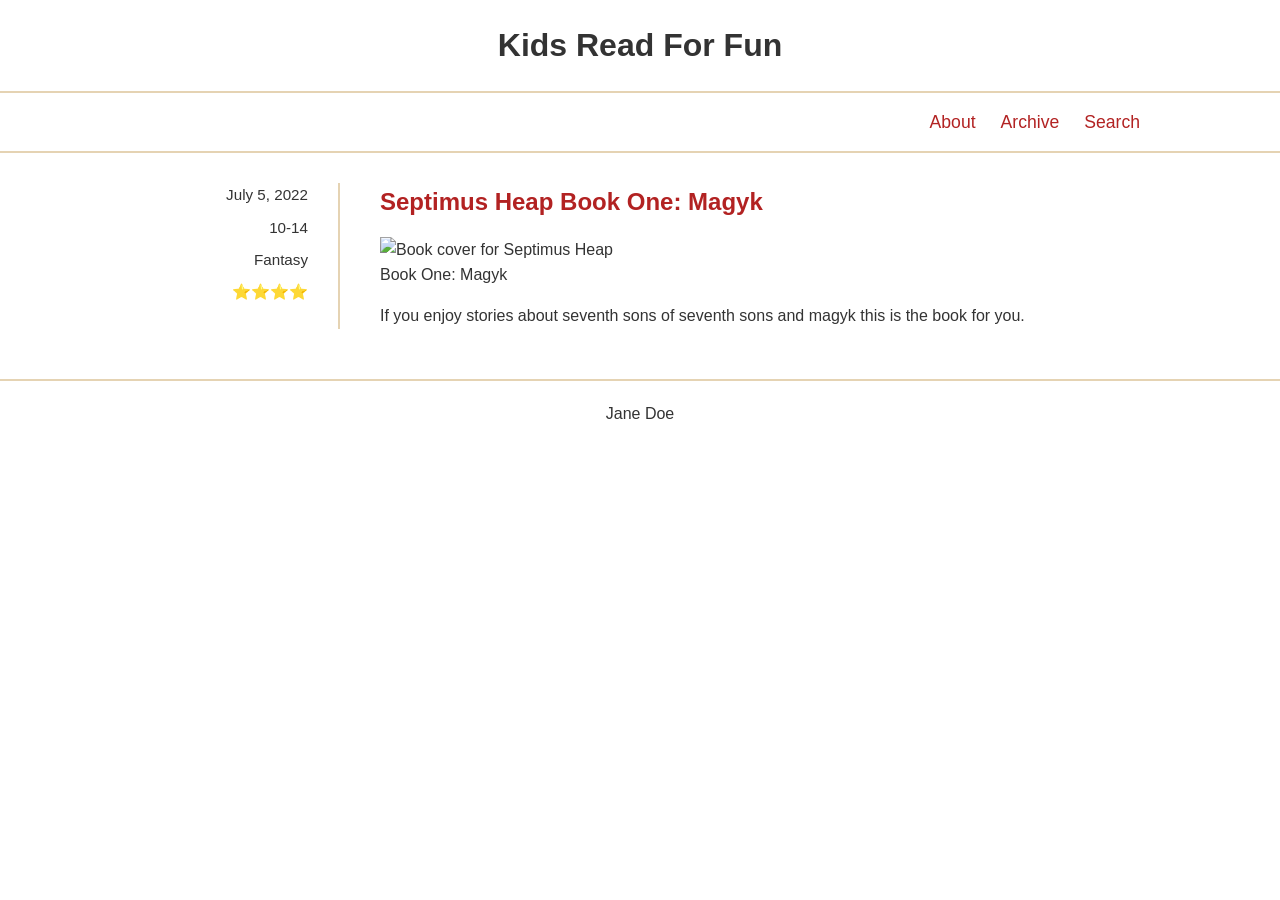
==== blog/index.html @ 2be4694f "prove" ====
<!DOCTYPE html>
<html lang="en">
<head>
    <meta charset="UTF-8">
    <meta name="viewport" content="width=device-width, initial-scale=1.0">
    <title>Kids Read For Fun</title>
    <link rel="stylesheet" href="styles.css">
</head>
<body>
    <header>
        <h1>Kids Read For Fun</h1>
        <div class="nav-container">
            <nav>
                <a href="#">About</a>
                <a href="#">Archive</a>
                <a href="#">Search</a>
            </nav>
        </div>
    </header>

    <main class="grid-container">
        <aside class="book-meta">
            <p>July 5, 2022</p>
            <p>10-14</p>
            <p>Fantasy</p>
            <p class="rating" aria-label="4 out of 5 stars">⭐⭐⭐⭐</p>
        </aside>

        <article class="book-content">
            <h2>Septimus Heap Book One: Magyk</h2>
            <img src="https://upload.wikimedia.org/wikipedia/en/5/5f/Magkycover2.jpg" alt="Book cover for Septimus Heap Book One: Magyk">
            <p>If you enjoy stories about seventh sons of seventh sons and magyk this is the book for you.</p>
        </article>
    </main>

    <footer>
        <p>Jane Doe</p>
    </footer>
</body>
</html>
---- blog/styles.css ----
body {
    font-family: Arial, sans-serif;
    color: #333333;
    background-color: #ffffff;
    line-height: 1.6;
    margin: 0;
    padding: 0;
}

h1, h2, p {
    margin: 0;
}

header h1 {
    text-align: center;
    padding: 20px 0;
    font-size: 2rem;
    color: #333333;
}

.nav-container {
    border-top: 2px solid #e5d3b3;
    border-bottom: 2px solid #e5d3b3;
    padding: 15px 0;
    margin-bottom: 30px;
}

nav {
    display: flex;
    justify-content: flex-end;
    gap: 25px;
    max-width: 1000px;
    margin: 0 auto;
    padding: 0 20px;
}

nav a {
    color: #b22222;
    text-decoration: none;
    font-size: 1.1rem;
}

nav a:hover {
    text-decoration: underline;
}

.grid-container {
    display: grid;
    grid-template-columns: 1fr;
    gap: 30px;
    max-width: 1000px;
    margin: 0 auto;
    padding: 0 20px;
}

.book-meta {
    text-align: right;
    font-size: 0.95rem;
}

.book-meta p {
    margin-bottom: 8px;
}

.book-content h2 {
    color: #b22222;
    font-size: 1.5rem;
    margin-bottom: 15px;
}

.book-content img {
    max-width: 250px;
    height: auto;
    display: block;
    margin-bottom: 15px;
}

footer {
    text-align: center;
    margin-top: 50px;
    padding: 20px 0;
    border-top: 2px solid #e5d3b3;
}

@media (min-width: 768px) {
    .grid-container {
        grid-template-columns: 200px 1fr;
        gap: 40px;
    }

    .book-meta {
        border-right: 2px solid #e5d3b3;
        padding-right: 30px;
    }
}
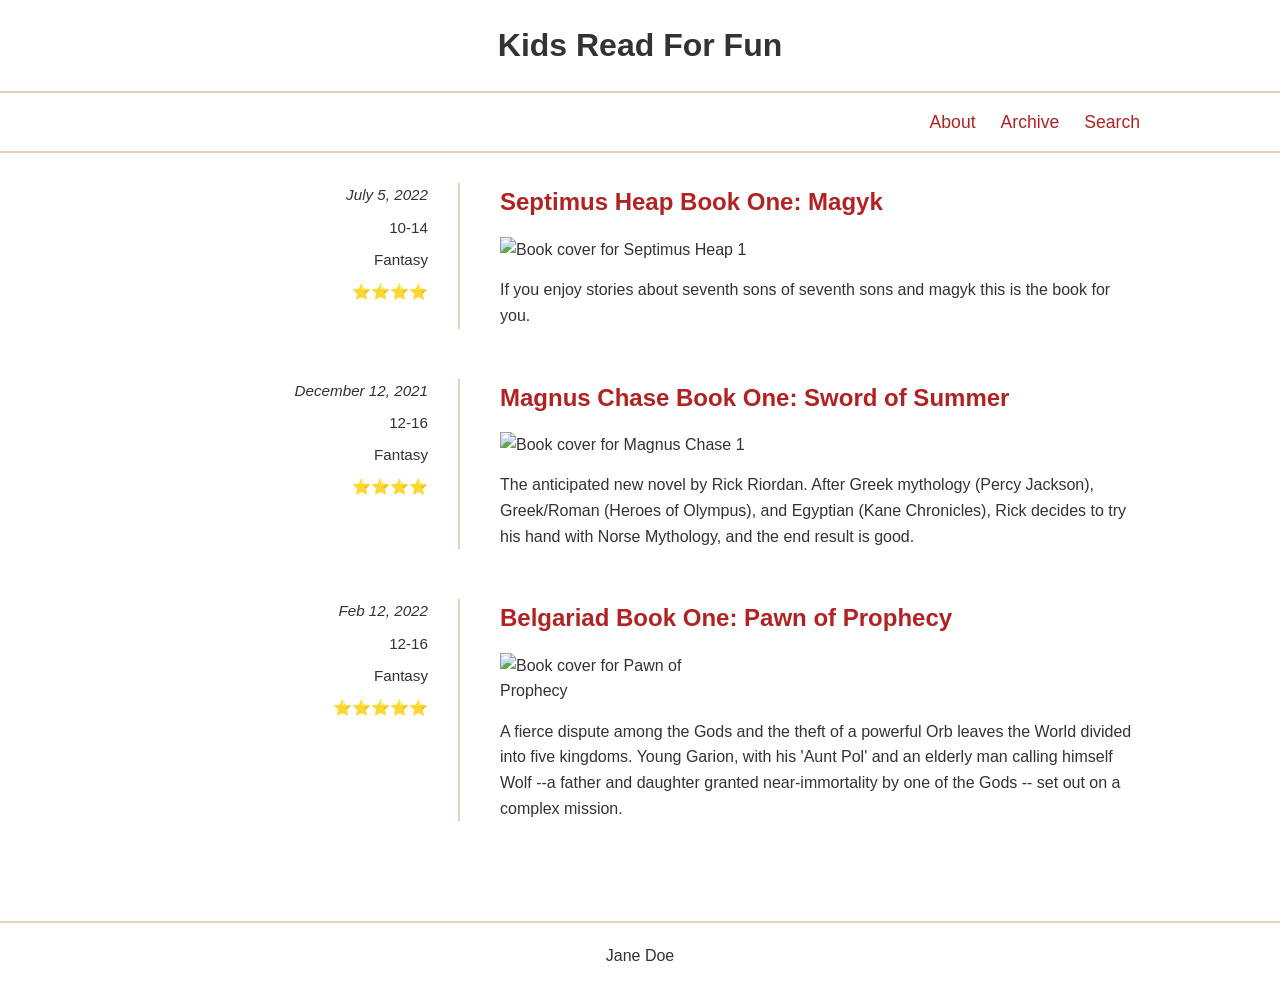
==== commit 6adfd1da: "prove" ====
--- a/blog/index.html
+++ b/blog/index.html
@@ -5,6 +5,7 @@
     <meta name="viewport" content="width=device-width, initial-scale=1.0">
     <title>Kids Read For Fun</title>
     <link rel="stylesheet" href="styles.css">
+    <script defer src="blog.js"></script>
 </head>
 <body>
     <header>
@@ -18,8 +19,9 @@
         </div>
     </header>
 
-    <main class="grid-container">
-        <aside class="book-meta">
+    <main>
+        <div class="grid-container">
+        <!-- <aside class="book-meta">
             <p>July 5, 2022</p>
             <p>10-14</p>
             <p>Fantasy</p>
@@ -30,7 +32,8 @@
             <h2>Septimus Heap Book One: Magyk</h2>
             <img src="https://upload.wikimedia.org/wikipedia/en/5/5f/Magkycover2.jpg" alt="Book cover for Septimus Heap Book One: Magyk">
             <p>If you enjoy stories about seventh sons of seventh sons and magyk this is the book for you.</p>
-        </article>
+        </article> -->
+        </div>
     </main>
 
     <footer>
--- a/blog/styles.css
+++ b/blog/styles.css
@@ -45,9 +45,8 @@
 }
 
 .grid-container {
-    display: grid;
-    grid-template-columns: 1fr;
-    gap: 30px;
+    display: flex;
+    flex-direction: column;
     max-width: 1000px;
     margin: 0 auto;
     padding: 0 20px;
@@ -75,6 +74,13 @@
     margin-bottom: 15px;
 }
 
+.book {
+    display: grid;
+    grid-template-columns: 200px 1fr;
+    gap: 40px;
+    margin-bottom: 50px; 
+}
+
 footer {
     text-align: center;
     margin-top: 50px;
@@ -83,8 +89,9 @@
 }
 
 @media (min-width: 768px) {
-    .grid-container {
-        grid-template-columns: 200px 1fr;
+    .grid-container .book{
+        display: grid;
+        grid-template-columns: 1fr 2fr;
         gap: 40px;
     }
 
